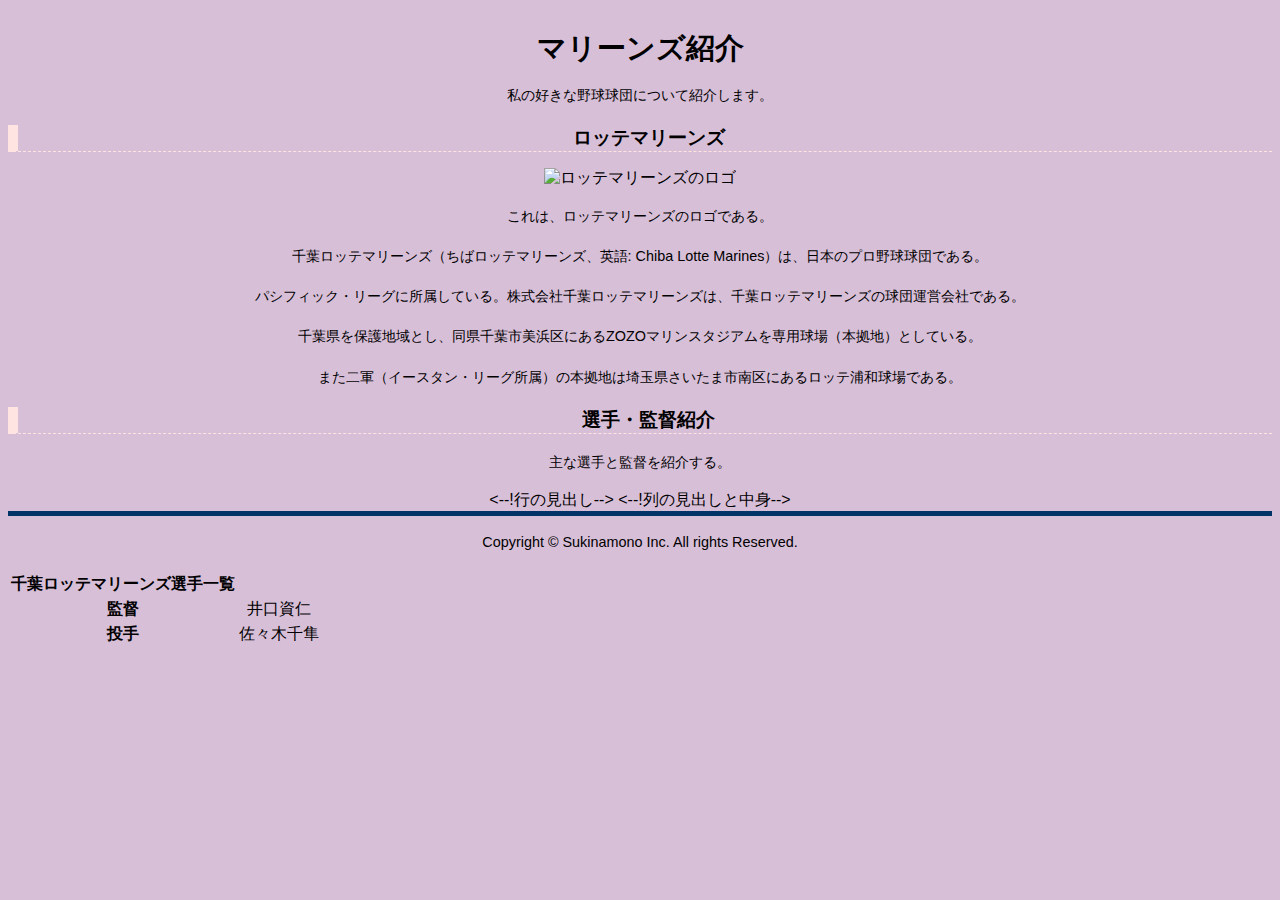
==== baseballteam.html @ 048996bf "Update baseballteam.html" ====
<!DOCTYPE html>
<html lang="ja">
  <head>
 　<meta charset="UTF-8">
   <link rel="stylesheet" href="mystyle.css">
   <title>マリーンズ</title>
  </head>
 <body>
<h1>マリーンズ紹介</h1>
<p>私の好きな野球球団について紹介します。</p>                                                                                              
  <h2>ロッテマリーンズ</h2> 
    <div style="text-align:center"> 
 <img src="./image/marines.png" alt="ロッテマリーンズのロゴ" width="500" height="500">
   </div>
   <p>これは、ロッテマリーンズのロゴである。</p>
   <p>千葉ロッテマリーンズ（ちばロッテマリーンズ、英語: Chiba Lotte Marines）は、日本のプロ野球球団である。</p>
   <p>パシフィック・リーグに所属している。株式会社千葉ロッテマリーンズは、千葉ロッテマリーンズの球団運営会社である。</p>
   <p>千葉県を保護地域とし、同県千葉市美浜区にあるZOZOマリンスタジアムを専用球場（本拠地）としている。</p>
   <p>また二軍（イースタン・リーグ所属）の本拠地は埼玉県さいたま市南区にあるロッテ浦和球場である。</p>
   
   <h2>選手・監督紹介</h2>
   <p>主な選手と監督を紹介する。</h2>
  <table>
    <tr><--!行の見出し-->
      <th>千葉ロッテマリーンズ選手一覧</th>
      </tr>
    <tr><--!列の見出しと中身-->
      <th>監督</th> <td>井口資仁</td>
      </tr>
    <tr>
      <th>投手</th> <td>佐々木千隼</td>
   
   
   
<footer>
  <p>Copyright © Sukinamono Inc. All rights Reserved.</p>
   </footer>
</body>
</html>
---- mystyle.css ----
body{
	background-color:#d8bfd8;
	color:#000;
	font-family:"メイリオ","Hiragino Kaku Gothic Pro",sans-serif;
	text-align:center;
}
p{
	font-size:90%;
	line-height:1.8;
}


h1{
	font-size:180%;
	margin:0;
      
      
}
h2{
	font-size:120%;
	border-bottom:1px dashed #ffe4e1;
	border-left:10px solid #ffe4e1;
	padding-left:7px;
}
footer{
	text-align:center;
	border-top:5px solid #003366;
}
article{
	position:relative;
}
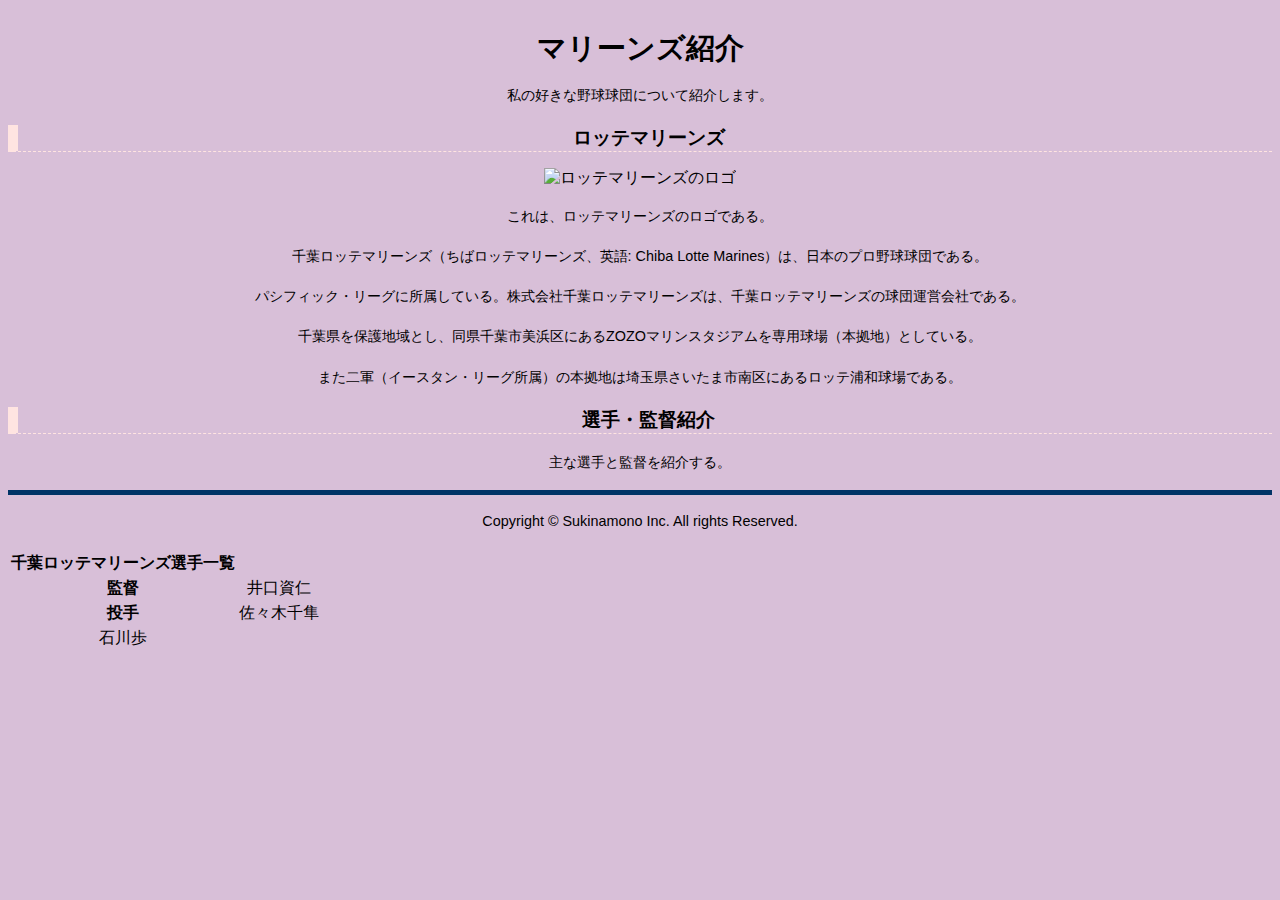
==== commit 4ad16da4: "Update baseballteam.html" ====
--- a/baseballteam.html
+++ b/baseballteam.html
@@ -20,15 +20,20 @@
    
    <h2>選手・監督紹介</h2>
    <p>主な選手と監督を紹介する。</h2>
+     <div style="text-align:center">
   <table>
-    <tr><--!行の見出し-->
+    <tr>
       <th>千葉ロッテマリーンズ選手一覧</th>
       </tr>
-    <tr><--!列の見出しと中身-->
+    <tr>
       <th>監督</th> <td>井口資仁</td>
       </tr>
     <tr>
       <th>投手</th> <td>佐々木千隼</td>
+    </tr>
+    <tr>
+      <td>石川歩</td>
+    </tr>
    
    
    
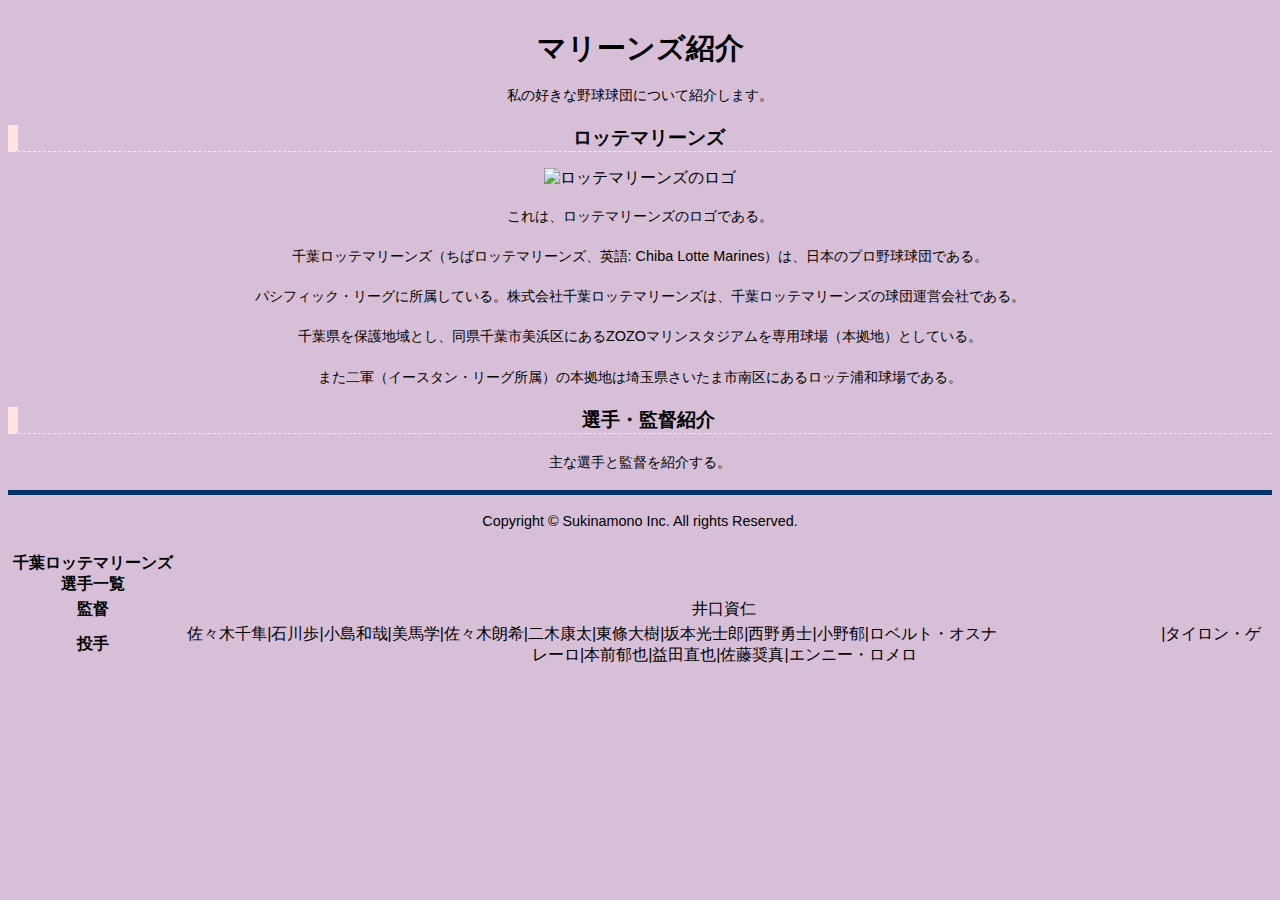
==== commit 0e3e6c7d: "Update baseballteam.html" ====
--- a/baseballteam.html
+++ b/baseballteam.html
@@ -29,14 +29,13 @@
       <th>監督</th> <td>井口資仁</td>
       </tr>
     <tr>
-      <th>投手</th> <td>佐々木千隼</td>
+      <th>投手</th> <td>佐々木千隼|石川歩|小島和哉|美馬学|佐々木朗希|二木康太|東條大樹|坂本光士郎|西野勇士|小野郁|ロベルト・オスナ
+      　　　　　　　　　　|タイロン・ゲレーロ|本前郁也|益田直也|佐藤奨真|エンニー・ロメロ</td>
     </tr>
-    <tr>
-      <td>石川歩</td>
-    </tr>
+  
    
    
-   
+  
 <footer>
   <p>Copyright © Sukinamono Inc. All rights Reserved.</p>
    </footer>
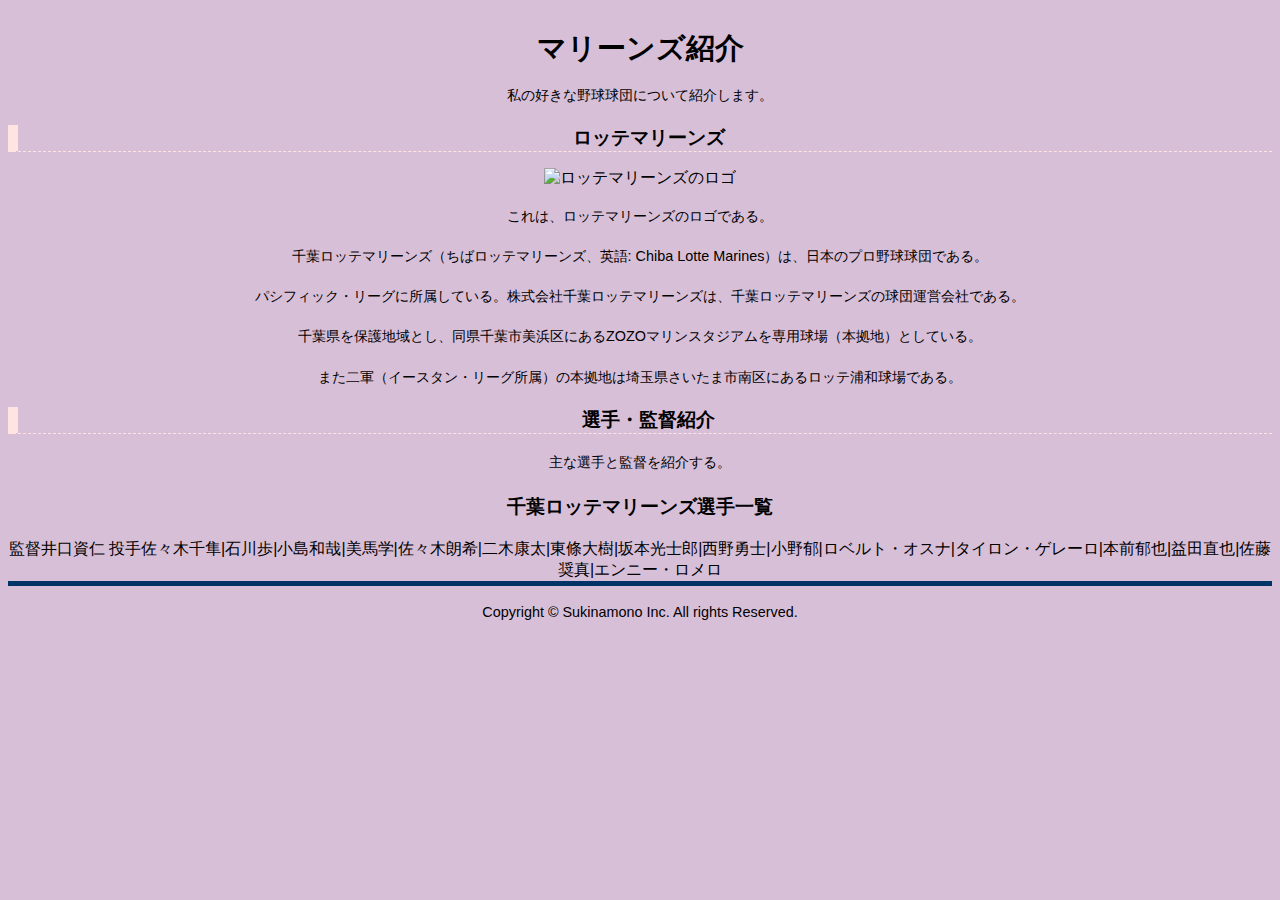
==== commit 59e0c4f5: "Update baseballteam.html" ====
--- a/baseballteam.html
+++ b/baseballteam.html
@@ -21,17 +21,11 @@
    <h2>選手・監督紹介</h2>
    <p>主な選手と監督を紹介する。</h2>
      <div style="text-align:center">
-  <table>
-    <tr>
-      <th>千葉ロッテマリーンズ選手一覧</th>
-      </tr>
-    <tr>
-      <th>監督</th> <td>井口資仁</td>
-      </tr>
-    <tr>
-      <th>投手</th> <td>佐々木千隼|石川歩|小島和哉|美馬学|佐々木朗希|二木康太|東條大樹|坂本光士郎|西野勇士|小野郁|ロベルト・オスナ
-      　　　　　　　　　　|タイロン・ゲレーロ|本前郁也|益田直也|佐藤奨真|エンニー・ロメロ</td>
-    </tr>
+  
+    <h3>千葉ロッテマリーンズ選手一覧</h3>
+      監督井口資仁
+      投手佐々木千隼|石川歩|小島和哉|美馬学|佐々木朗希|二木康太|東條大樹|坂本光士郎|西野勇士|小野郁|ロベルト・オスナ|タイロン・ゲレーロ|本前郁也|益田直也|佐藤奨真|エンニー・ロメロ
+  </div>
   
    
    
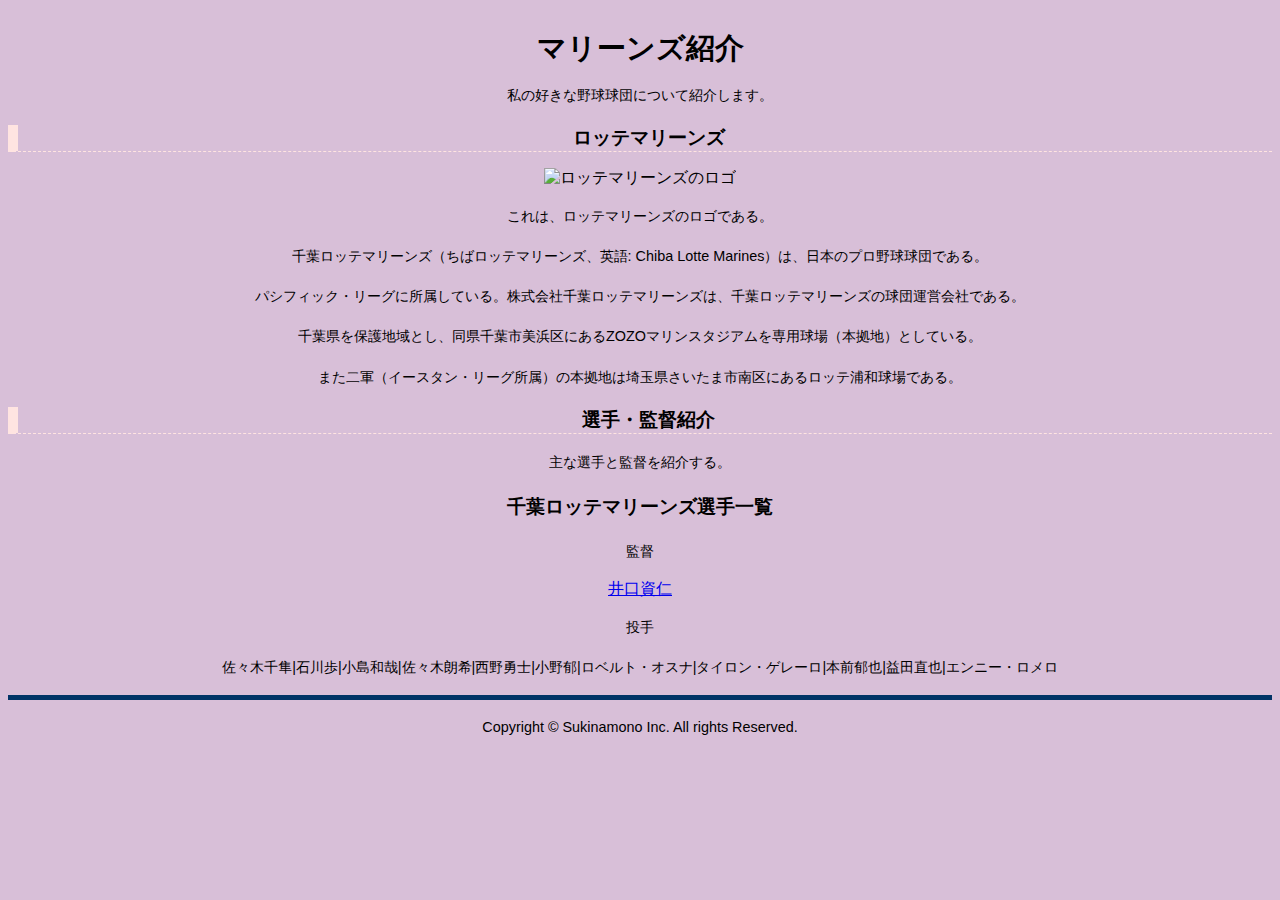
==== commit a5cc1a60: "Update baseballteam.html" ====
--- a/baseballteam.html
+++ b/baseballteam.html
@@ -23,8 +23,10 @@
      <div style="text-align:center">
   
     <h3>千葉ロッテマリーンズ選手一覧</h3>
-      監督井口資仁
-      投手佐々木千隼|石川歩|小島和哉|美馬学|佐々木朗希|二木康太|東條大樹|坂本光士郎|西野勇士|小野郁|ロベルト・オスナ|タイロン・ゲレーロ|本前郁也|益田直也|佐藤奨真|エンニー・ロメロ
+       <p>監督</p>
+         <li><a href="https://www.marines.co.jp/team/player/detail/2022_6.html"> 井口資仁</a> </li>
+       <p>投手</p>
+       <p>佐々木千隼|石川歩|小島和哉|佐々木朗希|西野勇士|小野郁|ロベルト・オスナ|タイロン・ゲレーロ|本前郁也|益田直也|エンニー・ロメロ</p>
   </div>
   
    
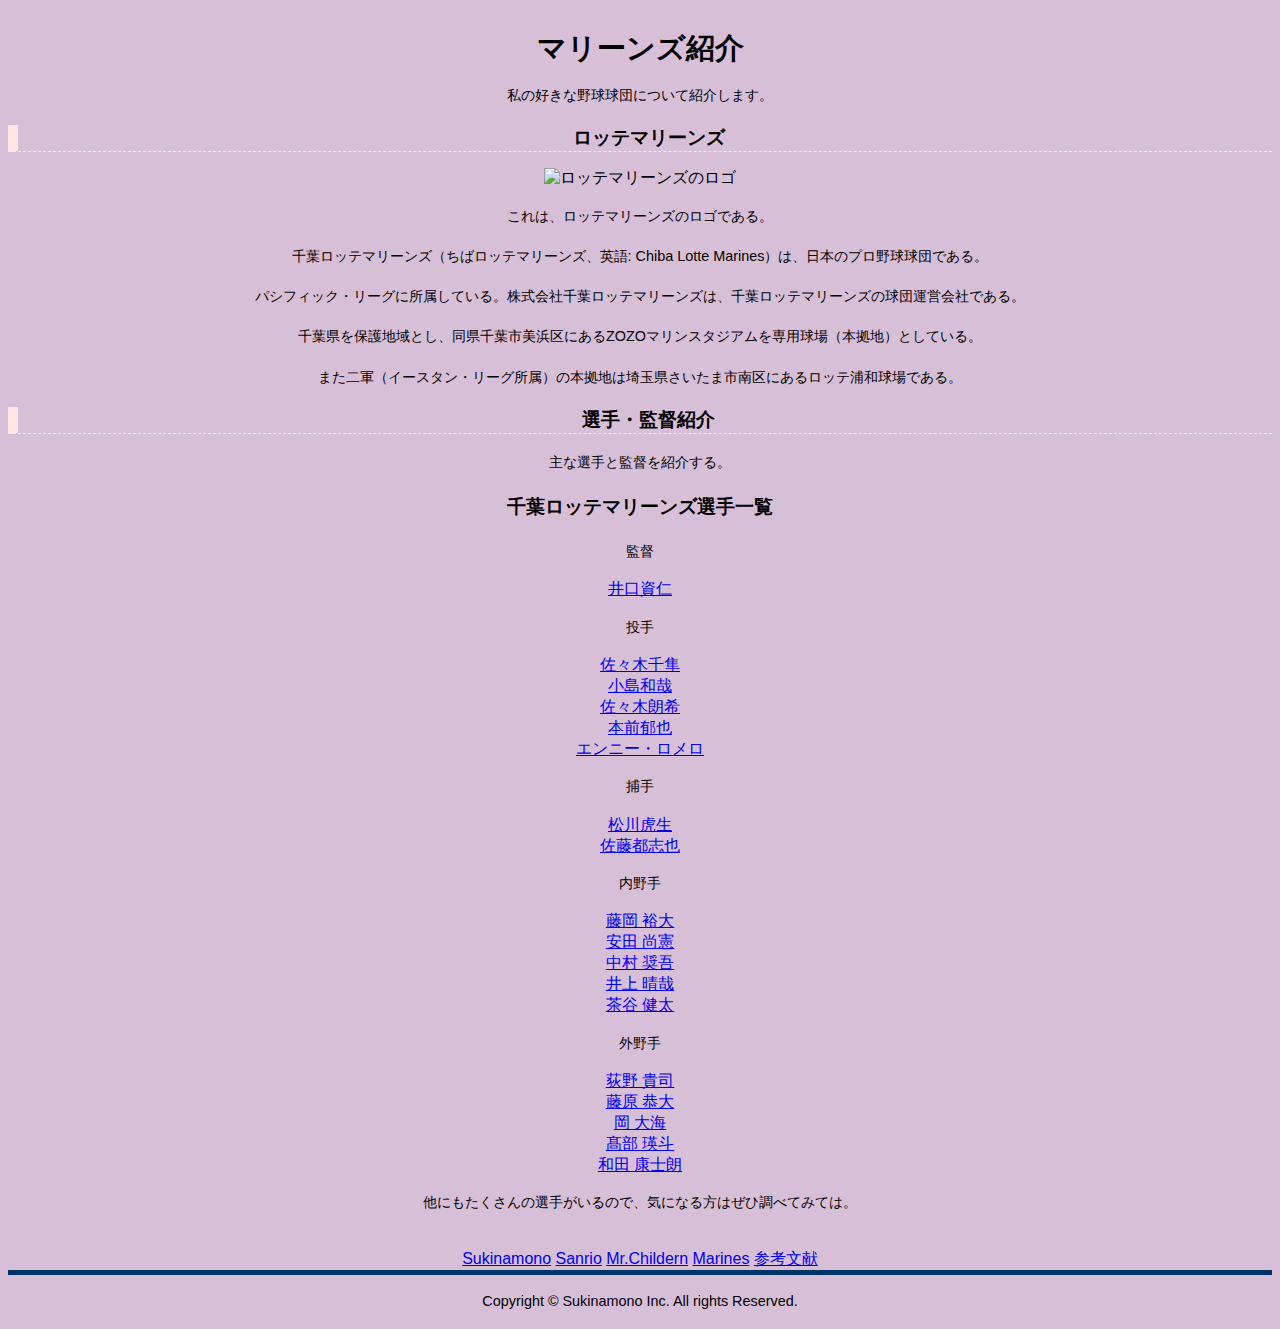
==== commit c04f7ca3: "Update baseballteam.html" ====
--- a/baseballteam.html
+++ b/baseballteam.html
@@ -24,12 +24,49 @@
   
     <h3>千葉ロッテマリーンズ選手一覧</h3>
        <p>監督</p>
-         <li><a href="https://www.marines.co.jp/team/player/detail/2022_6.html"> 井口資仁</a> </li>
+         <li> <a href="https://www.marines.co.jp/team/player/detail/2022_6.html"> 井口資仁</a> </li>
        <p>投手</p>
-       <p>佐々木千隼|石川歩|小島和哉|佐々木朗希|西野勇士|小野郁|ロベルト・オスナ|タイロン・ゲレーロ|本前郁也|益田直也|エンニー・ロメロ</p>
+       
+       <li> <a href="https://www.marines.co.jp/team/player/detail/2022_11.html"> 佐々木千隼</a> </li>
+       <li> <a href="https://www.marines.co.jp/team/player/detail/2022_14.html"> 小島和哉</a> </li>
+       <li> <a href="https://www.marines.co.jp/team/player/detail/2022_17.html"> 佐々木朗希</a> </li>
+       <li> <a href="https://www.marines.co.jp/team/player/detail/2022_49.html"> 本前郁也</a> </li>
+       <li> <a href="https://www.marines.co.jp/team/player/detail/2022_91.html"> エンニー・ロメロ</a> </li>
+       
+       <p>捕手</p>
+       
+       <li> <a href="https://www.marines.co.jp/team/player/detail/2022_2.html"> 松川虎生</a> </li>
+       <li> <a href="https://www.marines.co.jp/team/player/detail/2022_32.html"> 佐藤都志也</a> </li>
+       
+       <p>内野手</p>
+       
+       <li> <a href="https://www.marines.co.jp/team/player/detail/2022_4.html"> 藤岡 裕大</a> </li>
+       <li> <a href="https://www.marines.co.jp/team/player/detail/2022_5.html"> 安田 尚憲 </a> </li>
+       <li> <a href="https://www.marines.co.jp/team/player/detail/2022_8.html"> 中村 奨吾 </a> </li>
+       <li> <a href="https://www.marines.co.jp/team/player/detail/2022_44.html"> 井上 晴哉 </a> </li>
+       <li> <a href="https://www.marines.co.jp/team/player/detail/2022_67.html"> 茶谷 健太 </a> </li>
+       
+       <p>外野手</p>
+       
+       <li> <a href="https://www.marines.co.jp/team/player/detail/2022_0.html"> 荻野 貴司</a> </li>
+       <li> <a href="https://www.marines.co.jp/team/player/detail/2022_1.html"> 藤原 恭大 </a> </li>
+       <li> <a href="https://www.marines.co.jp/team/player/detail/2022_25.html"> 岡 大海 </a> </li>
+       <li> <a href="https://www.marines.co.jp/team/player/detail/2022_38.html"> 髙部 瑛斗 </a> </li>
+       <li> <a href="https://www.marines.co.jp/team/player/detail/2022_63.html"> 和田 康士朗 </a> </li>
+       
+       
+       <p>他にもたくさんの選手がいるので、気になる方はぜひ調べてみては。</p>
+       
+         
   </div>
   
-   
+   <br>
+   <a href="index.html">Sukinamono</a>
+   <a href="sanrio.html">Sanrio</a>
+   <a href="mrchildren.html">Mr.Childern</a>
+   <a href="baseballteam.html">Marines</a>
+   <a href="sankou.html">参考文献</a>
+  </br> 
    
   
 <footer>
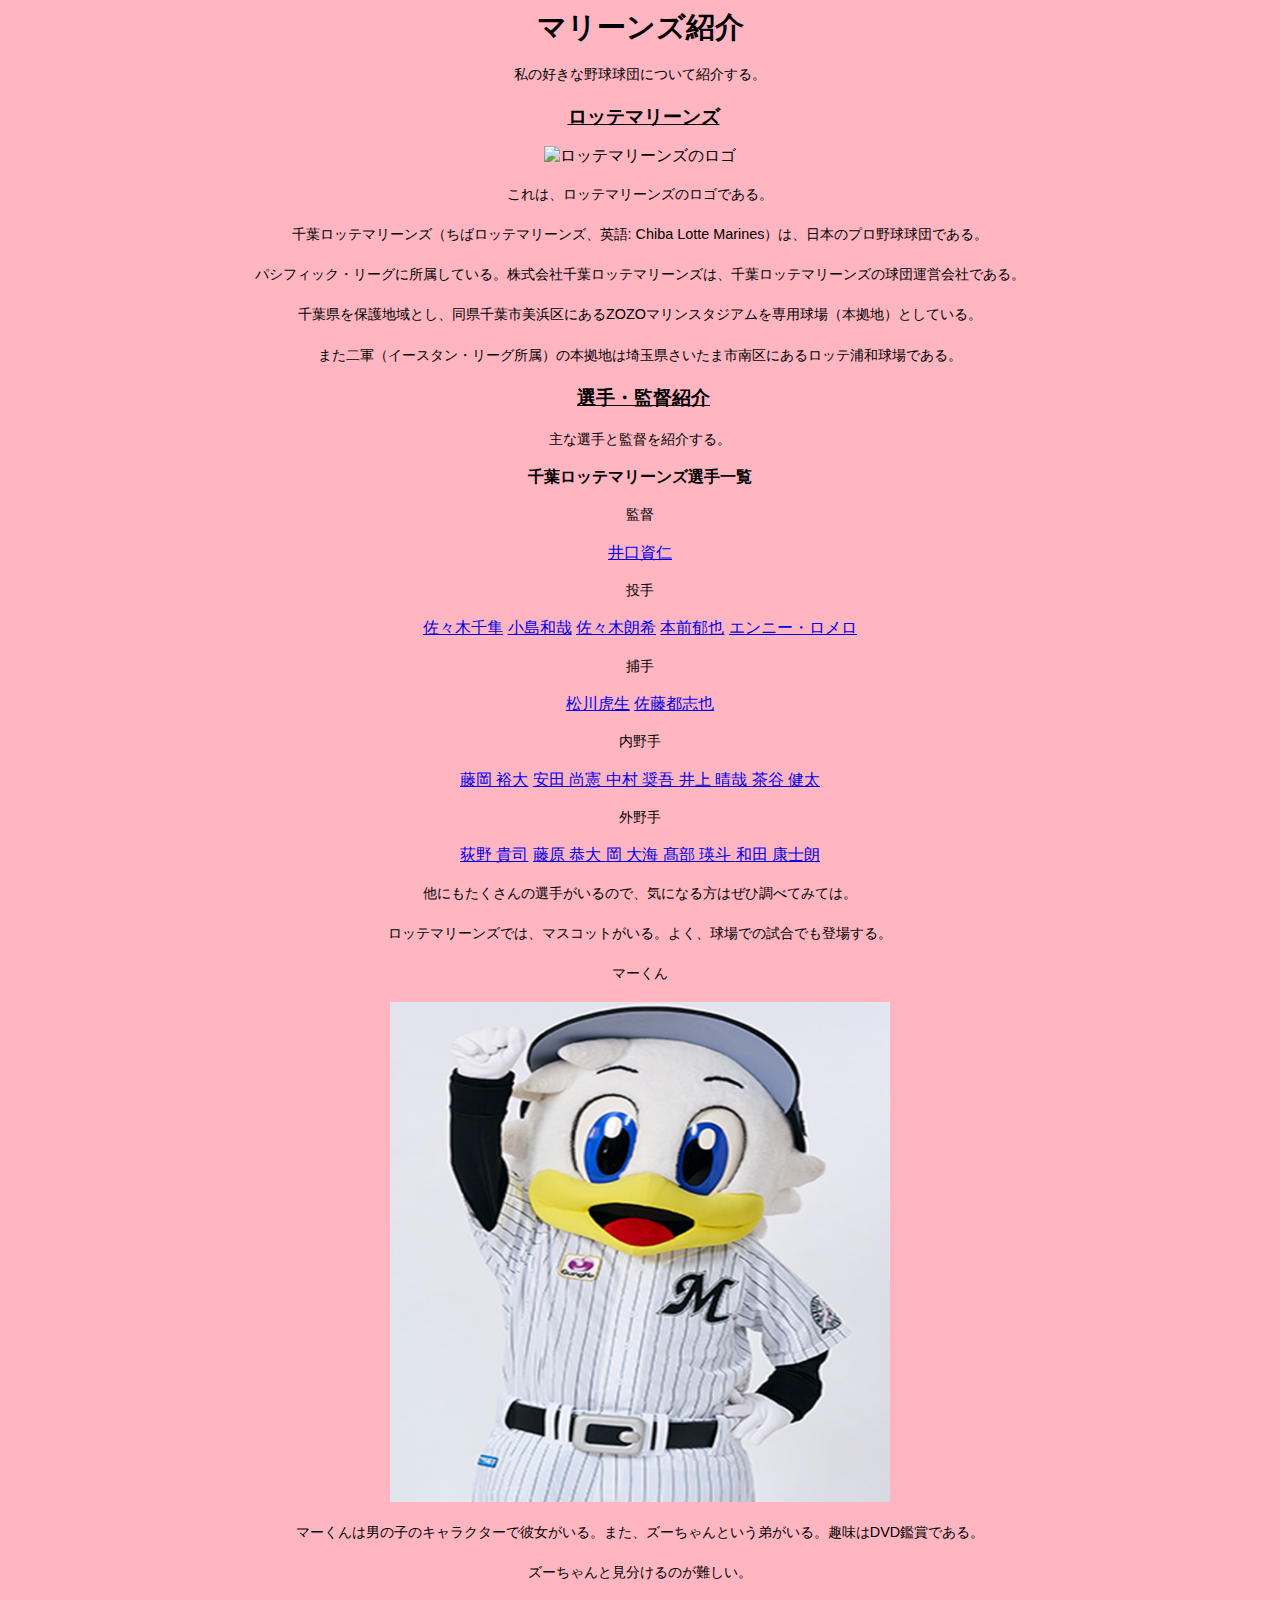
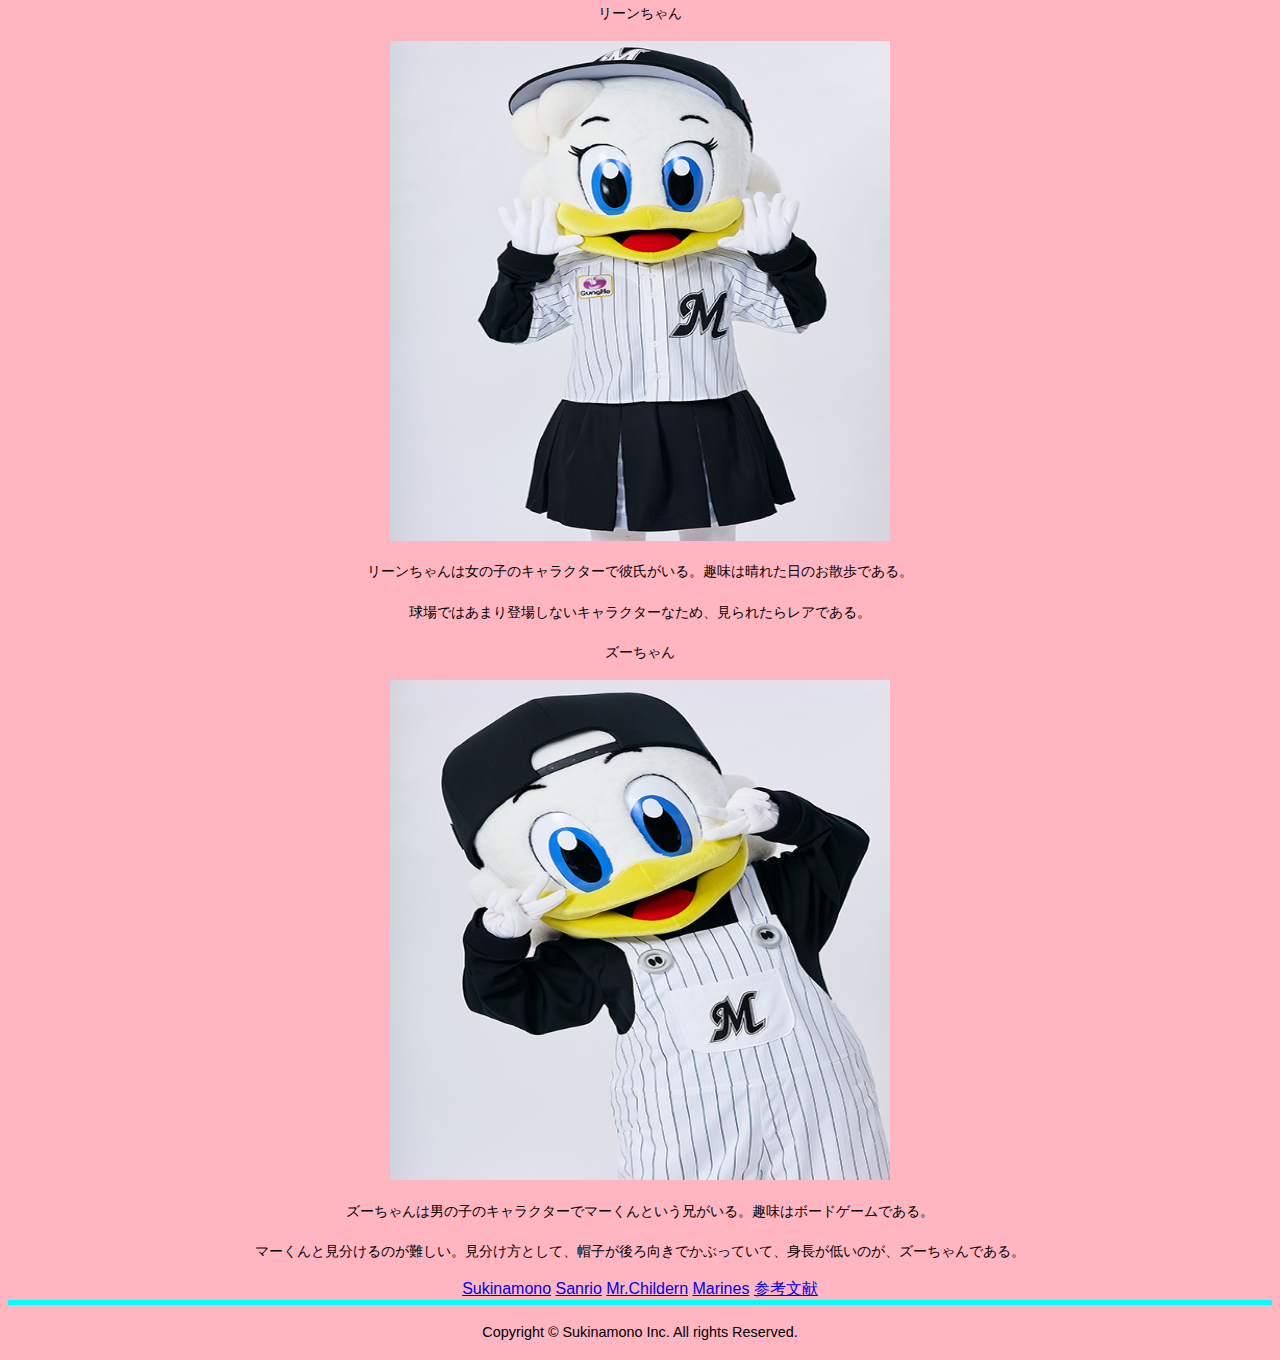
==== commit 00c51e56: "Update baseballteam.html" ====
--- a/baseballteam.html
+++ b/baseballteam.html
@@ -1,13 +1,15 @@
 <!DOCTYPE html>
 <html lang="ja">
   <head>
- 　<meta charset="UTF-8">
-   <link rel="stylesheet" href="mystyle.css">
-   <title>マリーンズ</title>
+    <link rel="stylesheet" href="mystyle.css">
+    <meta charset="UTF-8">
+    <title> マリーンズ</title>
   </head>
- <body>
+  
+<body>
+<speak>
 <h1>マリーンズ紹介</h1>
-<p>私の好きな野球球団について紹介します。</p>                                                                                              
+<p>私の好きな野球球団について紹介する。</p>                                                                                              
   <h2>ロッテマリーンズ</h2> 
     <div style="text-align:center"> 
  <img src="./image/marines.png" alt="ロッテマリーンズのロゴ" width="500" height="500">
@@ -19,54 +21,79 @@
    <p>また二軍（イースタン・リーグ所属）の本拠地は埼玉県さいたま市南区にあるロッテ浦和球場である。</p>
    
    <h2>選手・監督紹介</h2>
-   <p>主な選手と監督を紹介する。</h2>
-     <div style="text-align:center">
+   <p>主な選手と監督を紹介する。</p>
   
     <h3>千葉ロッテマリーンズ選手一覧</h3>
        <p>監督</p>
-         <li> <a href="https://www.marines.co.jp/team/player/detail/2022_6.html"> 井口資仁</a> </li>
+          <a href="https://www.marines.co.jp/team/player/detail/2022_6.html"> 井口資仁</a> 
        <p>投手</p>
        
-       <li> <a href="https://www.marines.co.jp/team/player/detail/2022_11.html"> 佐々木千隼</a> </li>
-       <li> <a href="https://www.marines.co.jp/team/player/detail/2022_14.html"> 小島和哉</a> </li>
-       <li> <a href="https://www.marines.co.jp/team/player/detail/2022_17.html"> 佐々木朗希</a> </li>
-       <li> <a href="https://www.marines.co.jp/team/player/detail/2022_49.html"> 本前郁也</a> </li>
-       <li> <a href="https://www.marines.co.jp/team/player/detail/2022_91.html"> エンニー・ロメロ</a> </li>
+        <a href="https://www.marines.co.jp/team/player/detail/2022_11.html"> 佐々木千隼</a> 
+        <a href="https://www.marines.co.jp/team/player/detail/2022_14.html"> 小島和哉</a> 
+        <a href="https://www.marines.co.jp/team/player/detail/2022_17.html"> 佐々木朗希</a> 
+        <a href="https://www.marines.co.jp/team/player/detail/2022_49.html"> 本前郁也</a> 
+        <a href="https://www.marines.co.jp/team/player/detail/2022_91.html"> エンニー・ロメロ</a> 
        
        <p>捕手</p>
        
-       <li> <a href="https://www.marines.co.jp/team/player/detail/2022_2.html"> 松川虎生</a> </li>
-       <li> <a href="https://www.marines.co.jp/team/player/detail/2022_32.html"> 佐藤都志也</a> </li>
+       <a href="https://www.marines.co.jp/team/player/detail/2022_2.html"> 松川虎生</a> 
+        <a href="https://www.marines.co.jp/team/player/detail/2022_32.html"> 佐藤都志也</a> 
        
        <p>内野手</p>
        
-       <li> <a href="https://www.marines.co.jp/team/player/detail/2022_4.html"> 藤岡 裕大</a> </li>
-       <li> <a href="https://www.marines.co.jp/team/player/detail/2022_5.html"> 安田 尚憲 </a> </li>
-       <li> <a href="https://www.marines.co.jp/team/player/detail/2022_8.html"> 中村 奨吾 </a> </li>
-       <li> <a href="https://www.marines.co.jp/team/player/detail/2022_44.html"> 井上 晴哉 </a> </li>
-       <li> <a href="https://www.marines.co.jp/team/player/detail/2022_67.html"> 茶谷 健太 </a> </li>
+       <a href="https://www.marines.co.jp/team/player/detail/2022_4.html"> 藤岡 裕大</a> 
+        <a href="https://www.marines.co.jp/team/player/detail/2022_5.html"> 安田 尚憲 </a> 
+        <a href="https://www.marines.co.jp/team/player/detail/2022_8.html"> 中村 奨吾 </a> 
+       <a href="https://www.marines.co.jp/team/player/detail/2022_44.html"> 井上 晴哉 </a> 
+        <a href="https://www.marines.co.jp/team/player/detail/2022_67.html"> 茶谷 健太 </a>
        
        <p>外野手</p>
        
-       <li> <a href="https://www.marines.co.jp/team/player/detail/2022_0.html"> 荻野 貴司</a> </li>
-       <li> <a href="https://www.marines.co.jp/team/player/detail/2022_1.html"> 藤原 恭大 </a> </li>
-       <li> <a href="https://www.marines.co.jp/team/player/detail/2022_25.html"> 岡 大海 </a> </li>
-       <li> <a href="https://www.marines.co.jp/team/player/detail/2022_38.html"> 髙部 瑛斗 </a> </li>
-       <li> <a href="https://www.marines.co.jp/team/player/detail/2022_63.html"> 和田 康士朗 </a> </li>
+        <a href="https://www.marines.co.jp/team/player/detail/2022_0.html"> 荻野 貴司</a> 
+        <a href="https://www.marines.co.jp/team/player/detail/2022_1.html"> 藤原 恭大 </a> 
+        <a href="https://www.marines.co.jp/team/player/detail/2022_25.html"> 岡 大海 </a> 
+        <a href="https://www.marines.co.jp/team/player/detail/2022_38.html"> 髙部 瑛斗 </a> 
+       <a href="https://www.marines.co.jp/team/player/detail/2022_63.html"> 和田 康士朗 </a> 
        
        
        <p>他にもたくさんの選手がいるので、気になる方はぜひ調べてみては。</p>
        
-         
+       <p>ロッテマリーンズでは、マスコットがいる。よく、球場での試合でも登場する。</p>
+       
+       <p>マーくん</p>
+       <div style="text-align:center"> 
+ <img src="./image/ma-kun.jpg" alt="ロッテマリーンズのキャラクターのマーくん" width="500" height="500"> 
   </div>
   
-   <br>
+  <p>マーくんは男の子のキャラクターで彼女がいる。また、ズーちゃんという弟がいる。趣味はDVD鑑賞である。</p>
+  <p>ズーちゃんと見分けるのが難しい。</p>
+  
+  <p>リーンちゃん</p>
+        <div style="text-align:center"> 
+ <img src="./image/ri-nchan.jpg" alt="ロッテマリーンズのキャラクターのリーンちゃん" width="500" height="500"> 
+  </div>
+  
+  <p>リーンちゃんは女の子のキャラクターで彼氏がいる。趣味は晴れた日のお散歩である。</p>
+  <p>球場ではあまり登場しないキャラクターなため、見られたらレアである。</p>
+  
+  <p>ズーちゃん</p>
+  <div style="text-align:center"> 
+ <img src="./image/zu-chan.jpg" alt="ロッテマリーンズのキャラクターのズーちゃん" width="500" height="500"> 
+  </div>
+  
+  <p>ズーちゃんは男の子のキャラクターでマーくんという兄がいる。趣味はボードゲームである。</p>
+  <p>マーくんと見分けるのが難しい。見分け方として、帽子が後ろ向きでかぶっていて、身長が低いのが、ズーちゃんである。</p>
+ 
+  
+  
+   
    <a href="index.html">Sukinamono</a>
    <a href="sanrio.html">Sanrio</a>
    <a href="mrchildren.html">Mr.Childern</a>
    <a href="baseballteam.html">Marines</a>
    <a href="sankou.html">参考文献</a>
-  </br> 
+  <br /> 
+  </speak>
    
   
 <footer>
--- a/mystyle.css
+++ b/mystyle.css
@@ -1,5 +1,5 @@
 body{
-	background-color:#d8bfd8;
+	background-color:#ffb6c1;
 	color:#000;
 	font-family:"メイリオ","Hiragino Kaku Gothic Pro",sans-serif;
 	text-align:center;
@@ -18,13 +18,22 @@
 }
 h2{
 	font-size:120%;
-	border-bottom:1px dashed #ffe4e1;
-	border-left:10px solid #ffe4e1;
 	padding-left:7px;
+	text-decoration: underline;
 }
+
+
+h3{
+	font-size:100%;
+	margin:0;
+	
+}
+
+
+
 footer{
 	text-align:center;
-	border-top:5px solid #003366;
+	border-top:5px solid #00ffff;
 }
 article{
 	position:relative;
